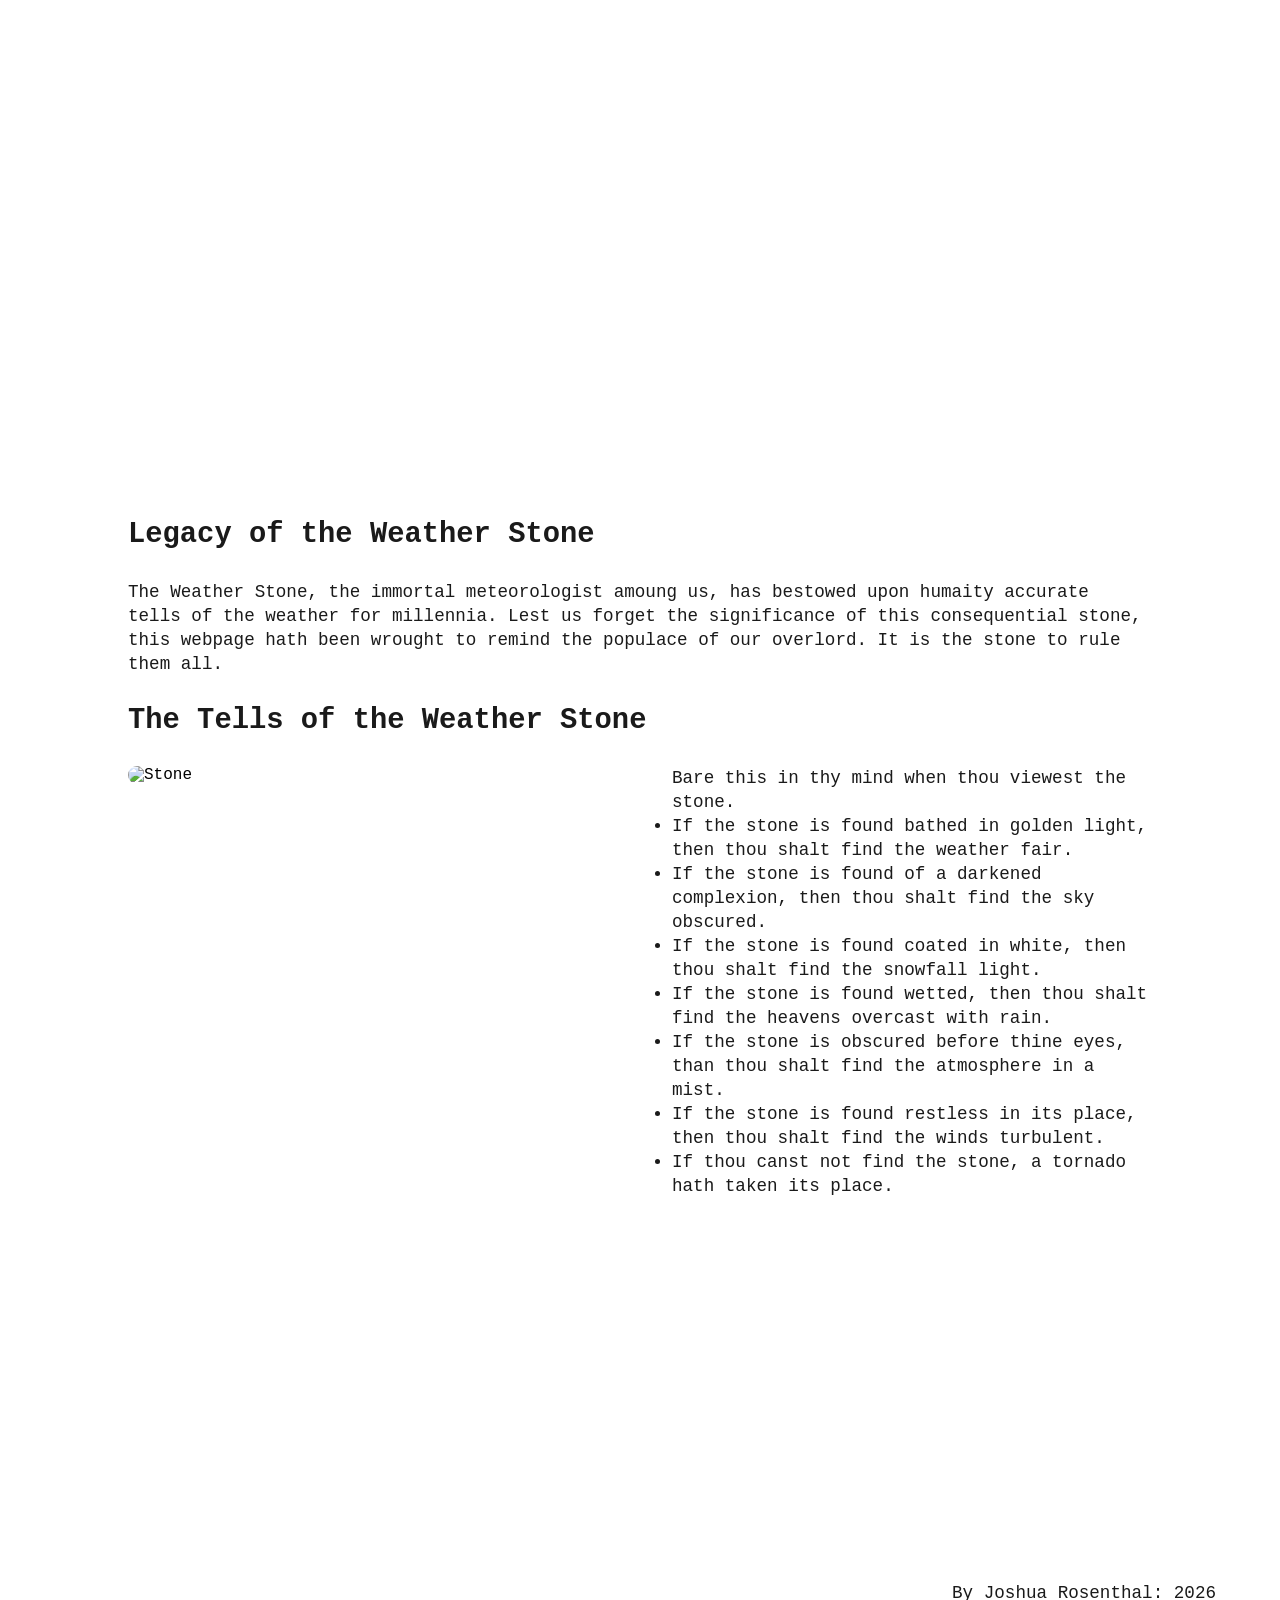
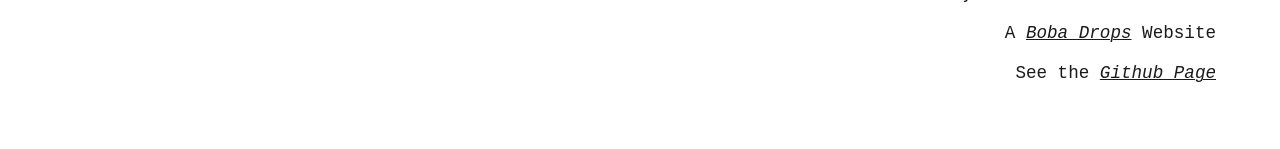
==== index.html @ f6d75193 "Index Moved to Root" ====
<!DOCTYPE html>
<html lang="en">
    <head>
        <meta charset="UTF-8" />
        <meta name="viewport" content="width=device-width, initial-scale=1.0" />
        <title>The Weather Stone</title>
        <link rel="stylesheet" href="style.css" />
        <link rel="icon" type="image/png" href="assets/favicon.png" />
    </head>

    <div class="container">
        <header>
            <h1>The Weather Stone</h1>
            <p>The Immortal Meteorologist Amoung Us</p>
        </header>
    </div>

    <body>
        <div class="container">
            <div class="main-content">
                <h2>Legacy of the Weather Stone</h2>
                <p>
                    The Weather Stone, the immortal meteorologist amoung us, has bestowed upon humaity
                    accurate tells of the weather for millennia. Lest us forget the significance
                    of this consequential stone, this webpage hath been wrought to remind the
                    populace of our overlord. It is the stone to rule them all.
                </p>

                <h2>The Tells of the Weather Stone</h2>
                <div class="tells-box">
                    <div class="image">
                        <img src="assets/tells-image.jpg" alt="Stone" />
                    </div>
                    <div class="text">
                        <p>
                            Bare this in thy mind when thou viewest the stone.
                        </p>
                        <ul>
                            <li>If the stone is found bathed in golden light, then thou shalt find the weather fair.</li>
                            <li>If the stone is found of a darkened complexion, then thou shalt find the sky obscured.</li>
                            <li>If the stone is found coated in white, then thou shalt find the snowfall light.</li>
                            <li>If the stone is found wetted, then thou shalt find the heavens overcast with rain.</li>
                            <li>If the stone is obscured before thine eyes, than thou shalt find the atmosphere in a mist.</li>
                            <li>If the stone is found restless in its place, then thou shalt find the winds turbulent.</li>
                            <li>If thou canst not find the stone, a tornado hath taken its place.</li>
                        </ul>
                    </div>
                </div>
            </div>
        </div>
    </body>

    <footer>
        <p>
            By Joshua Rosenthal: 2026
        </p>
        <p>
            A <a href="https://boba.hackclub.com/">Boba Drops</a> Website
        </p>
        <p>
            See the <a>Github Page</a>
        </p>
    </footer>
</html>
---- style.css ----
:root {
  --text: #1a1a1aff;
  --text-faded: #595959;
  --background: #ffffffee;
}

* {
  margin: 0;
  padding: 0;
  font-family: 	Courier New;
}

html {
  background: url('assets/background-image.jpeg');
  background:linear-gradient(
    rgba(0, 0, 0, 0.33)),
    url('assets/background-image.jpg');
  background-size: cover;
  background-repeat: no-repeat;
  background-position: bottom center;
}

.container {
  padding: 0 4rem;
}

header {
  min-height: 33vh;
  max-width: 1100px;
  padding: 4rem;
  margin: 0 auto;
}

h1 {
  text-align: center;
  font-size: 5rem;
  color: var(--background);
  font-weight: bold;
  text-shadow: 0 0 0.2rem var(--background);
}

header p {
  text-align: center;
  font-size: 2rem;
  line-height: 2.4rem;
  color: var(--background);
  text-shadow: 0 0 0.2rem var(--background);
  font-weight: bold;
}

.main-content {
  max-width: 1100px;
  padding: 4rem;
  margin: 0 auto;
  border-radius: 2rem;
  background-color: var(--background);
  box-shadow: 0 0 0.5rem 0 var(--background);
  min-height: 100vh;
}

h2 {
  color: var(--text);
  font-size: 1.8rem;
  margin: 1.8rem 0;
}

p,
li,
a {
  font-size: 1.1rem;
  line-height: 1.5rem;
  color: var(--text);
  transition: all ease 0.2s;
}

a {
  font-style: italic;
  text-decoration: underline solid var(--text) 1px;
}

a:hover {
  color: var(--text-faded);
  text-decoration: underline solid var(--text-faded) 1px;
}

.tells-box {
  display: flex;
  flex-direction: row;
  justify-content: space-evenly;
  gap: 4rem;
}

.tells-box .image,
.tells-box .text {
  flex: 1;
}

img {
  width: 100%;
  height: auto;
  object-fit: cover;
  border-radius: 2rem;
}

footer {
  margin-top: 4rem;
  background-color: var(--background);
  padding: 4rem;
  display: flex;
  flex-direction: column;
  box-shadow: 0 0 0.5rem 0 var(--background);
  gap: 1rem;
}

footer p {
  text-align: right;
}

@media (max-width: 1100px) {
  .tells-box {
    flex-direction: column-reverse;
  }
}
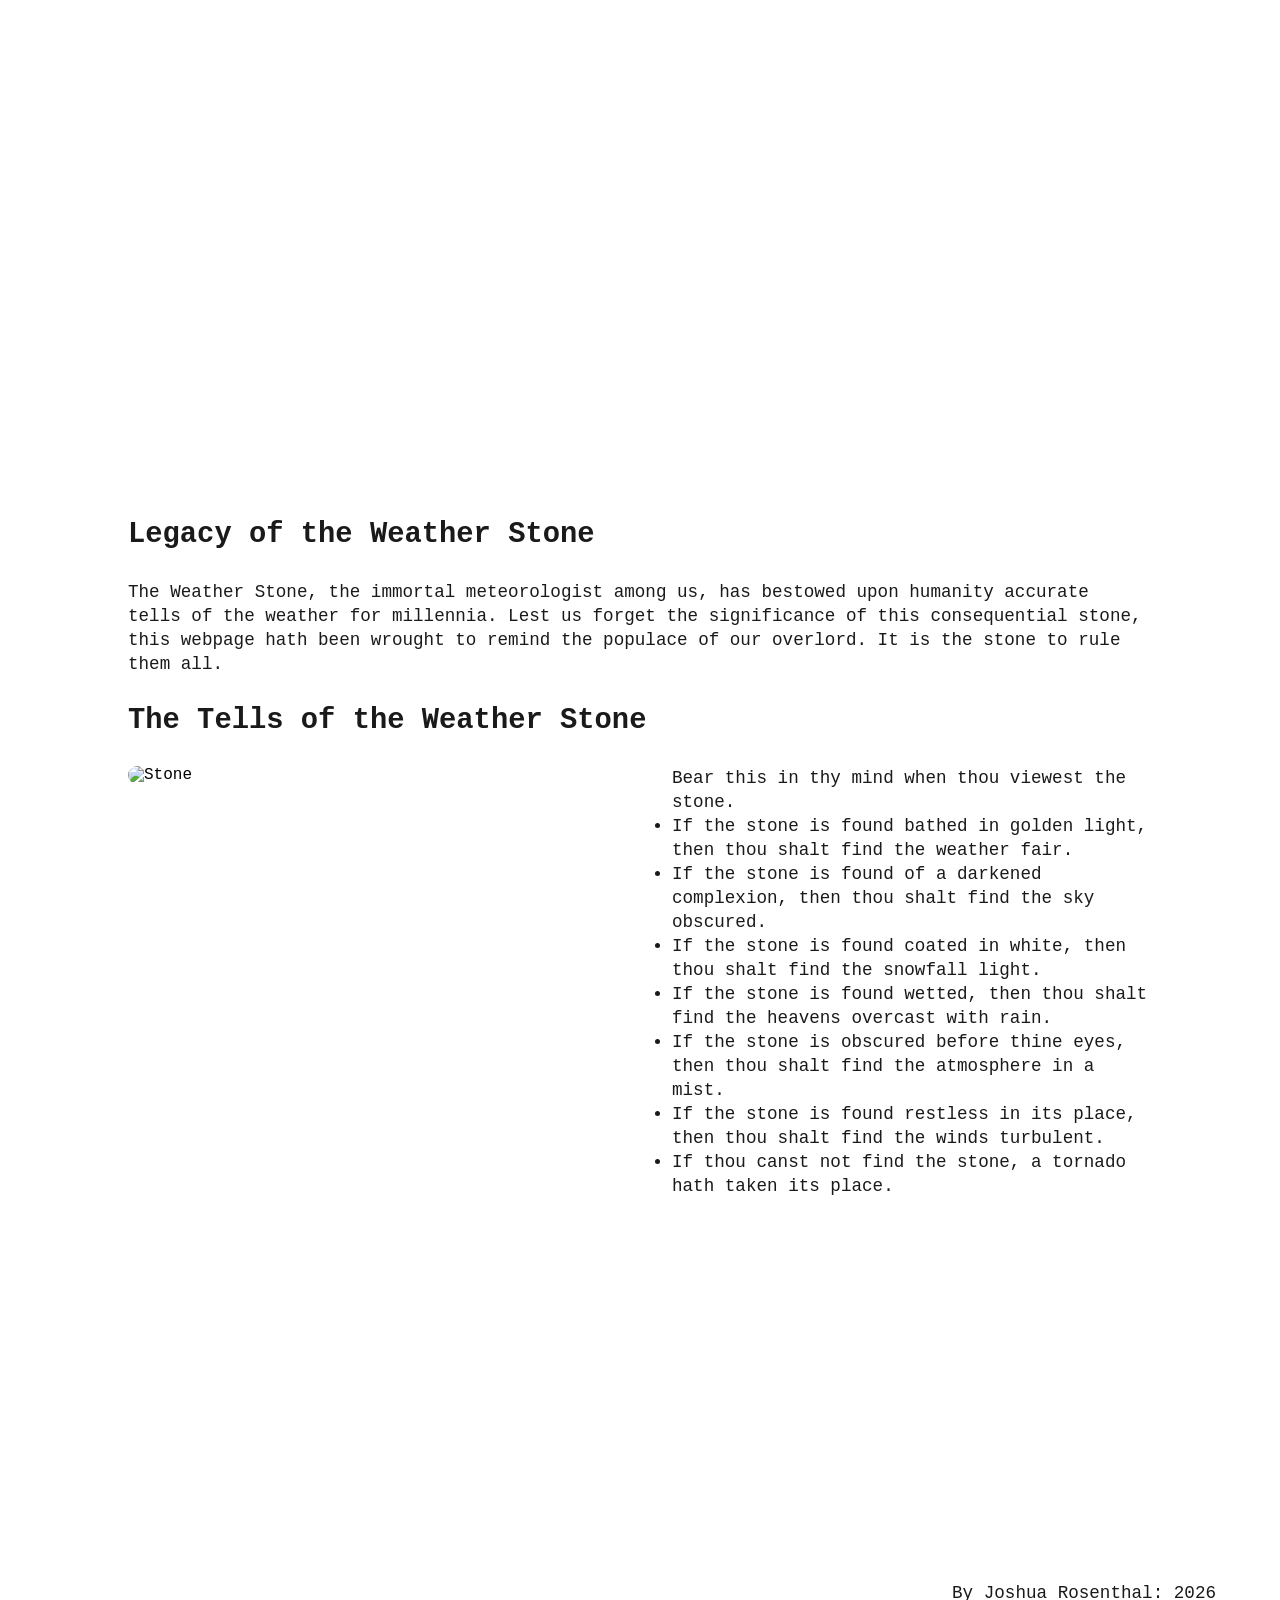
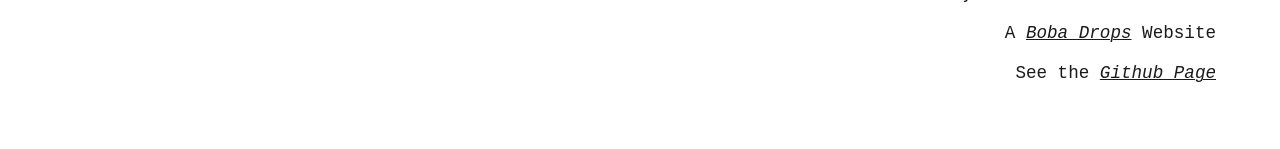
==== commit 4b2cdfc0: "Fixed spelling in index.html" ====
--- a/index.html
+++ b/index.html
@@ -11,7 +11,7 @@
     <div class="container">
         <header>
             <h1>The Weather Stone</h1>
-            <p>The Immortal Meteorologist Amoung Us</p>
+            <p>The Immortal Meteorologist Among Us</p>
         </header>
     </div>
 
@@ -20,7 +20,7 @@
             <div class="main-content">
                 <h2>Legacy of the Weather Stone</h2>
                 <p>
-                    The Weather Stone, the immortal meteorologist amoung us, has bestowed upon humaity
+                    The Weather Stone, the immortal meteorologist among us, has bestowed upon humanity
                     accurate tells of the weather for millennia. Lest us forget the significance
                     of this consequential stone, this webpage hath been wrought to remind the
                     populace of our overlord. It is the stone to rule them all.
@@ -33,14 +33,14 @@
                     </div>
                     <div class="text">
                         <p>
-                            Bare this in thy mind when thou viewest the stone.
+                            Bear this in thy mind when thou viewest the stone.
                         </p>
                         <ul>
                             <li>If the stone is found bathed in golden light, then thou shalt find the weather fair.</li>
                             <li>If the stone is found of a darkened complexion, then thou shalt find the sky obscured.</li>
                             <li>If the stone is found coated in white, then thou shalt find the snowfall light.</li>
                             <li>If the stone is found wetted, then thou shalt find the heavens overcast with rain.</li>
-                            <li>If the stone is obscured before thine eyes, than thou shalt find the atmosphere in a mist.</li>
+                            <li>If the stone is obscured before thine eyes, then thou shalt find the atmosphere in a mist.</li>
                             <li>If the stone is found restless in its place, then thou shalt find the winds turbulent.</li>
                             <li>If thou canst not find the stone, a tornado hath taken its place.</li>
                         </ul>
@@ -58,7 +58,7 @@
             A <a href="https://boba.hackclub.com/">Boba Drops</a> Website
         </p>
         <p>
-            See the <a>Github Page</a>
+            See the <a href="https://github.com/joeroo99/Weather-Stone">Github Page</a>
         </p>
     </footer>
 </html>
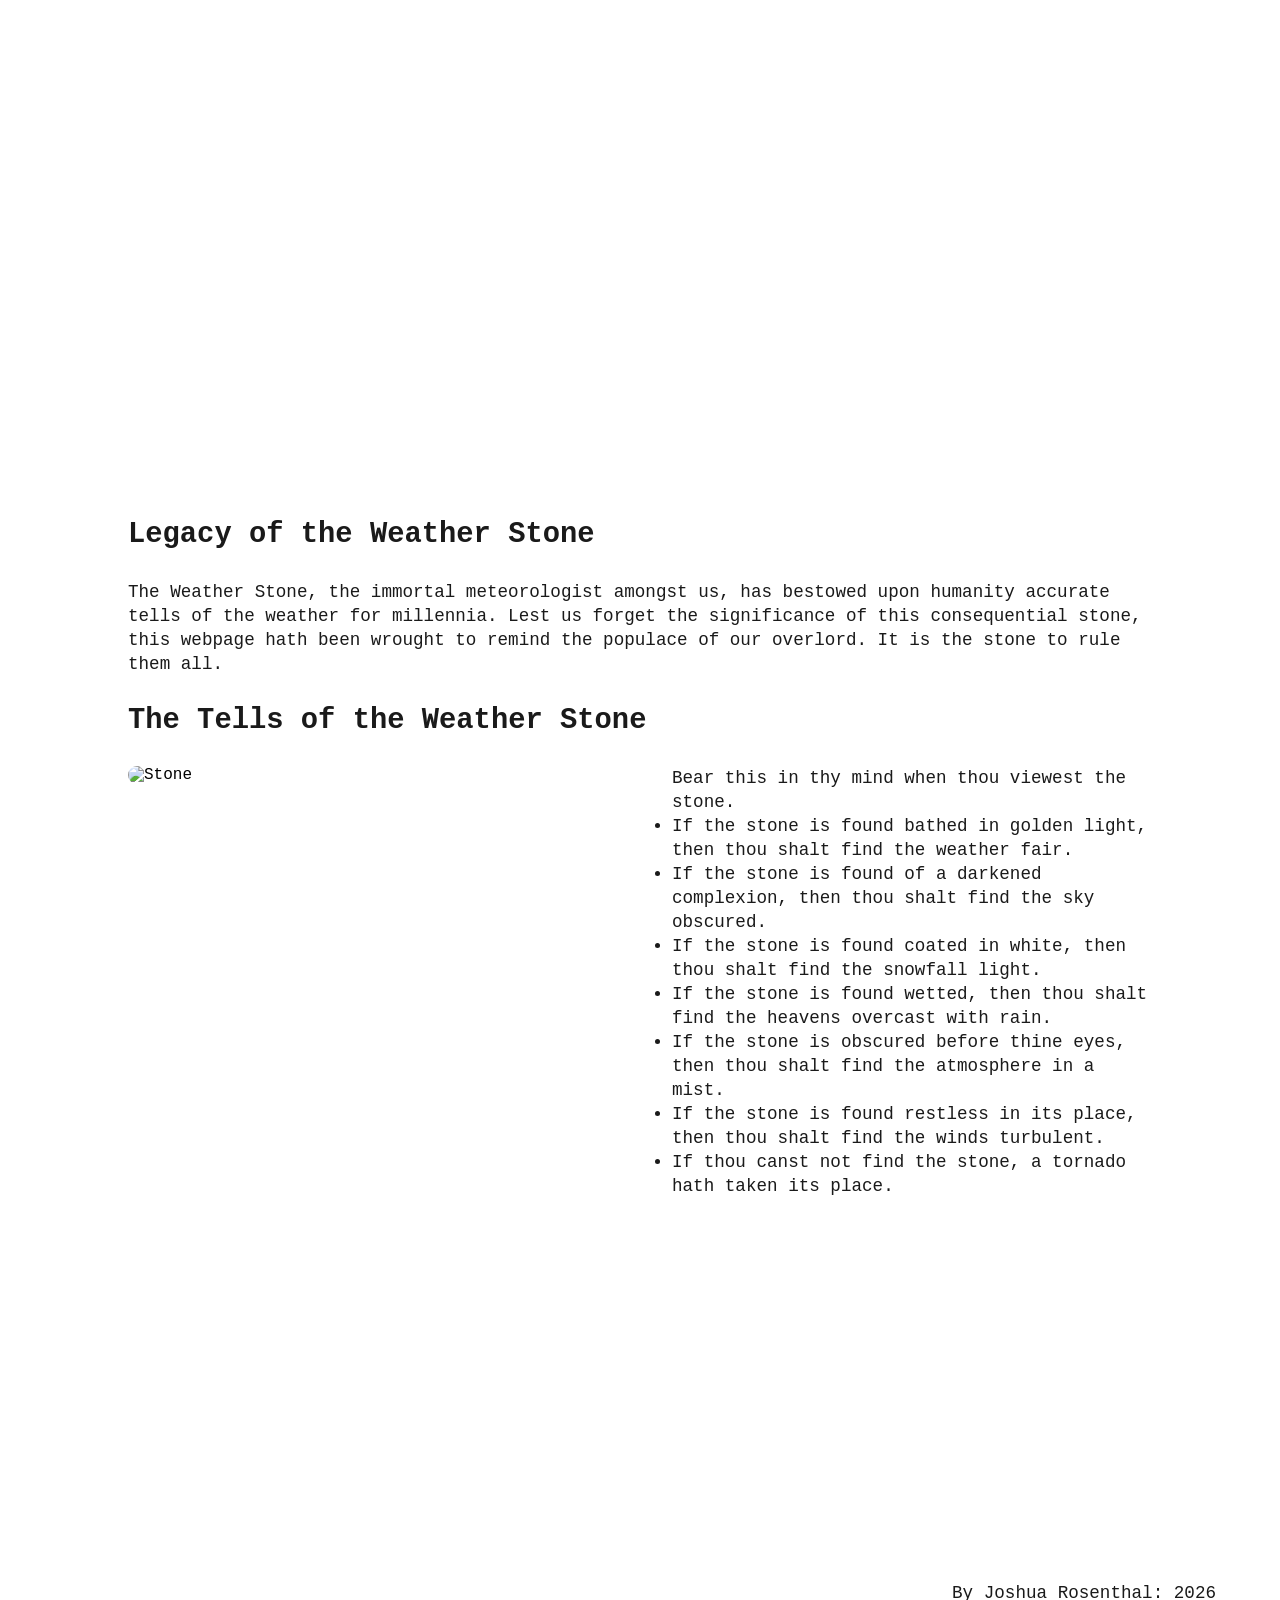
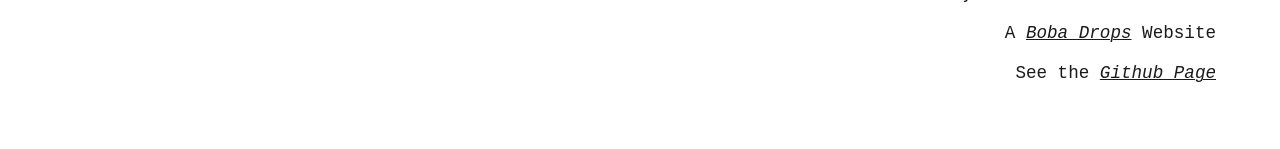
==== commit bcb68809: "Changed Wording in Main page" ====
--- a/index.html
+++ b/index.html
@@ -11,7 +11,7 @@
     <div class="container">
         <header>
             <h1>The Weather Stone</h1>
-            <p>The Immortal Meteorologist Among Us</p>
+            <p>The Immortal Meteorologist Amongst Us</p>
         </header>
     </div>
 
@@ -20,7 +20,7 @@
             <div class="main-content">
                 <h2>Legacy of the Weather Stone</h2>
                 <p>
-                    The Weather Stone, the immortal meteorologist among us, has bestowed upon humanity
+                    The Weather Stone, the immortal meteorologist amongst us, has bestowed upon humanity
                     accurate tells of the weather for millennia. Lest us forget the significance
                     of this consequential stone, this webpage hath been wrought to remind the
                     populace of our overlord. It is the stone to rule them all.
--- a/style.css
+++ b/style.css
@@ -117,7 +117,33 @@
 }
 
 @media (max-width: 1100px) {
+  .container {
+    padding: 2rem;
+  }
+
+  header {
+    padding: 2rem;
+  }
+
+  h1 {
+    font-size: 3rem;
+  }
+
+  header p {
+    font-size: 1.6
+  }
+
+  .main-content {
+    padding: 2rem;
+  }
+
   .tells-box {
     flex-direction: column-reverse;
+    gap: 2rem;
+  }
+
+  footer {
+    margin-top: 2rem;
+    padding: 2rem;
   }
 }
